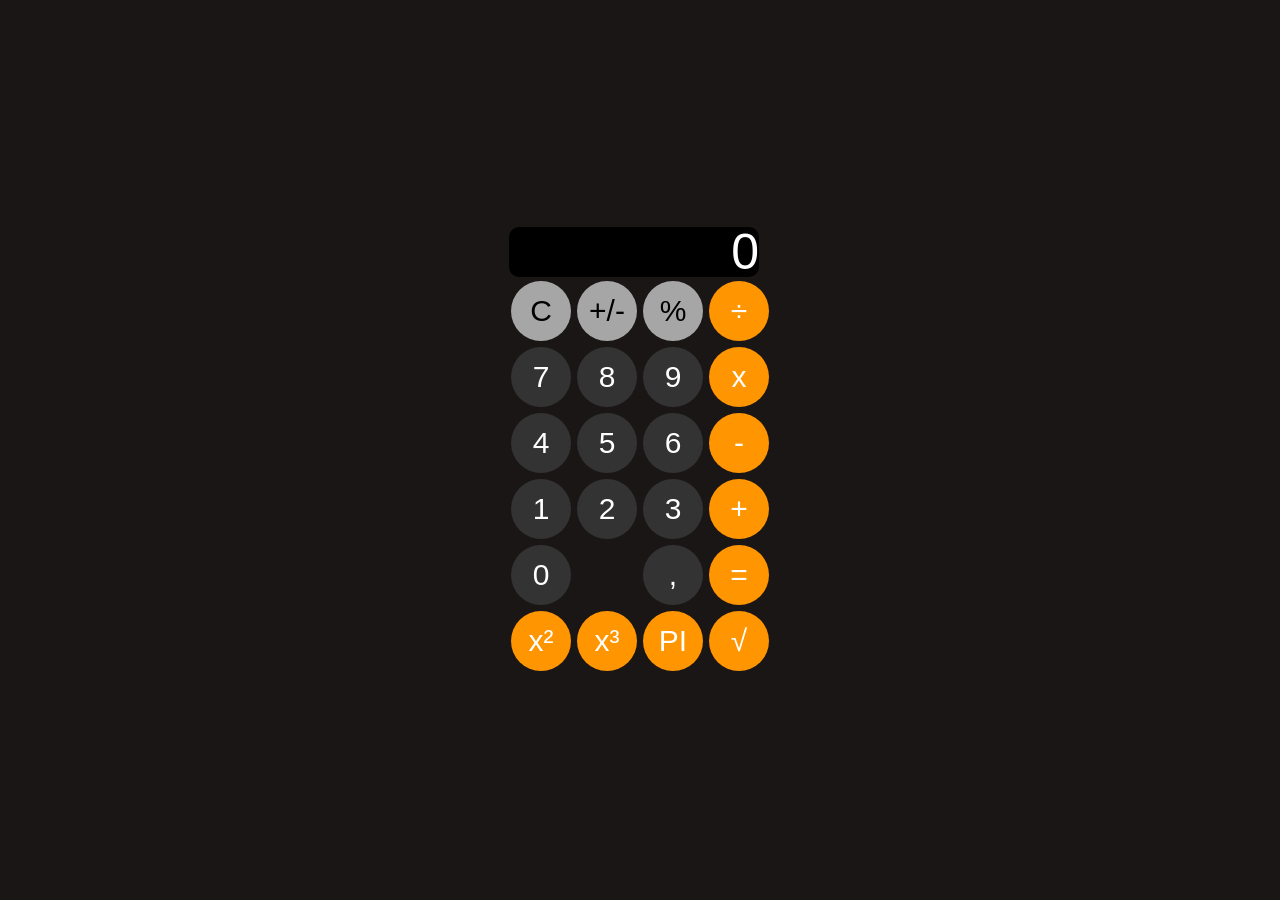
==== index.html @ b1852aaa "creando proyecto calculadora iphone" ====
<!DOCTYPE html>
<html lang="en">

<head>
    <meta charset="UTF-8">
    <meta name="viewport" content="width=device-width, initial-scale=1.0">
    <title>Tutorial calculadora iphone</title>
    <link rel="stylesheet" href="style.css">
</head>

<body>
    <table>
        <tr>
            <td colspan="4">
                <form>
                    <input class="input" id="input" placeholder="0">
                </form>
            </td>
        </tr>
        <tr>
            <td>
                <button class="lightButton">C</button>
            </td>
            <td>
                <button class="lightButton">+/-</button>
            </td>
            <td>
                <button class="lightButton">%</button>
            </td>
            <td>
                <button class="acentButton">÷</button>
            </td>
        </tr>
        <tr>
            <td>
                <button class="darkButton">7</button>
            </td>
            <td>
                <button class="darkButton">8</button>
            </td>
            <td>
                <button class="darkButton">9</button>
            </td>
            <td>
                <button class="acentButton">x</button>
            </td>
        </tr>
        <tr>
            <td>
                <button class="darkButton">4</button>
            </td>
            <td>
                <button class="darkButton">5</button>
            </td>
            <td>
                <button class="darkButton">6</button>
            </td>
            <td>
                <button class="acentButton">-</button>
            </td>
        </tr>
        <tr>
            <td>
                <button class="darkButton">1</button>
            </td>
            <td>
                <button class="darkButton">2</button>
            </td>
            <td>
                <button class="darkButton">3</button>
            </td>
            <td>
                <button class="acentButton">+</button>
            </td>
        </tr>
        <tr>
            <td colspan="2">
                <button class="ceroButton darkButton">0</button>
            </td>
            <td>
                <button class="darkButton">,</button>
            </td>
            <td>
                <button class="acentButton">=</button>
            </td>
        </tr>
        <tr>
            <td>
                <button class="acentButton">x&#178</button>
            </td>
            <td>
                <button class="acentButton">x&#179</button>
            </td>
            <td>
                <button class="acentButton">PI</button>
            </td>
            <td>
                <button class="acentButton">&radic;</button>
            </td>
        </tr>
    </table>

</body>

</html>
---- style.css ----
*{
    margin: 0;
    padding: 0;
}
body{
    /* top: 50%;
    left: 50%;
    transform: translate(-50%, -50%); */
    background-color: #1b1616;
    display: flex;
    justify-content: center;
    align-items: center;
    height: 100vh;
}
button{
    width: 60px;
    height: 60px;
    border-radius: 60px;
    border: none;
    margin: 2px;
    font-size: 30px;
    font-weight: 250;
}
input{
    border: none;
    width: 250px;
    height: 50px;
    font-size: 50px;
    text-align: right;
    background-color: black;
    color: white;
    border-radius: 10px;
    font-weight: 100;
}
::-webkit-input-placeholder{
    color: white;
}
.ceroButon{
    width: 100%;
    text-align: left;
    padding-left: 25px;
}
.lightButton{
    background-color: #a6a6a6;
    color: black;
}
.darkButton{
    background-color: #333333;
    color: white;
}
.acentButton{
    background-color: #ff9500;
    color: white;
}
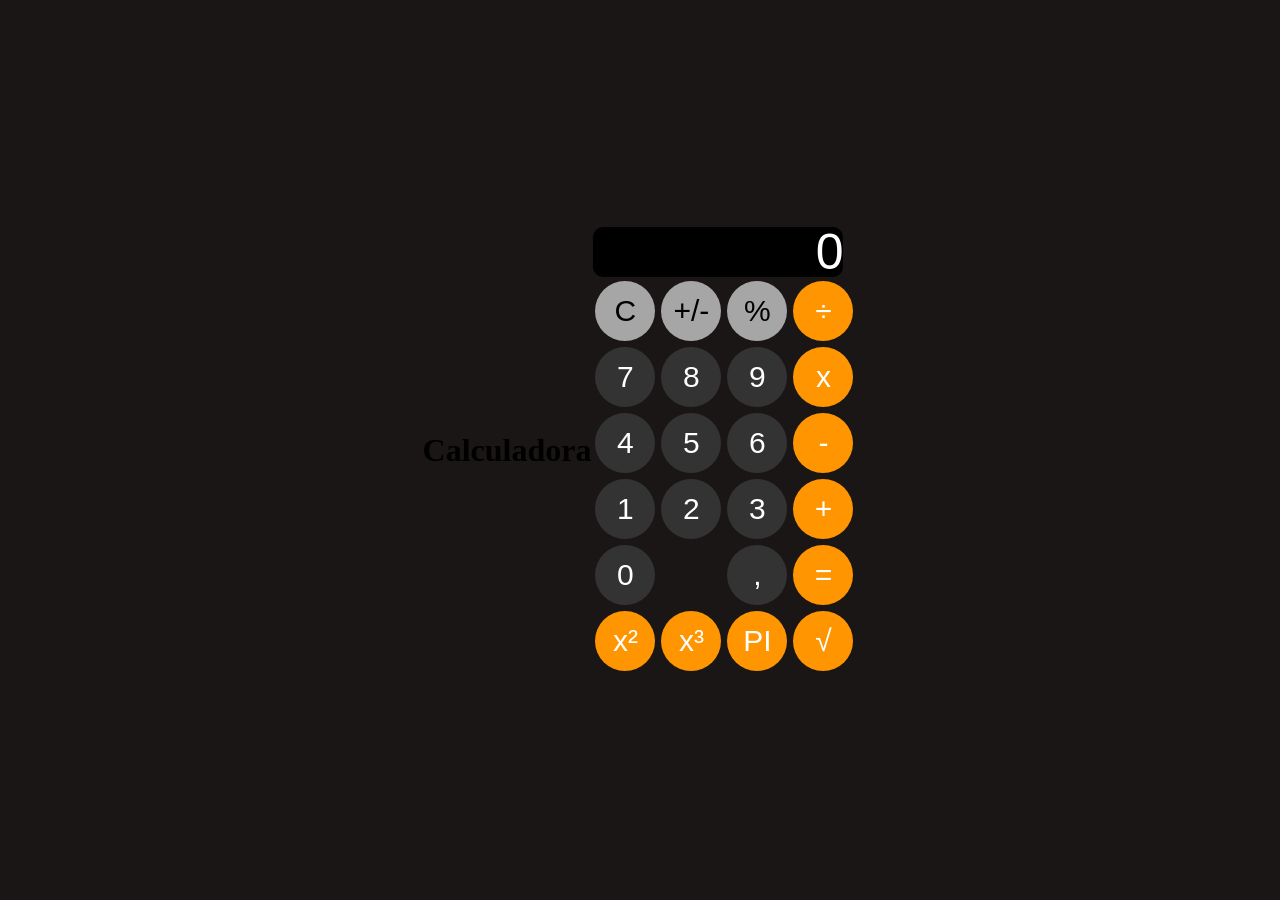
==== commit 78a0cb3c: "nov se que rama modifique" ====
--- a/index.html
+++ b/index.html
@@ -1,5 +1,5 @@
 <!DOCTYPE html>
-<html lang="en">
+<html lang="es">
 
 <head>
     <meta charset="UTF-8">
@@ -9,6 +9,7 @@
 </head>
 
 <body>
+    <h1>Calculadora</h1>
     <table>
         <tr>
             <td colspan="4">
